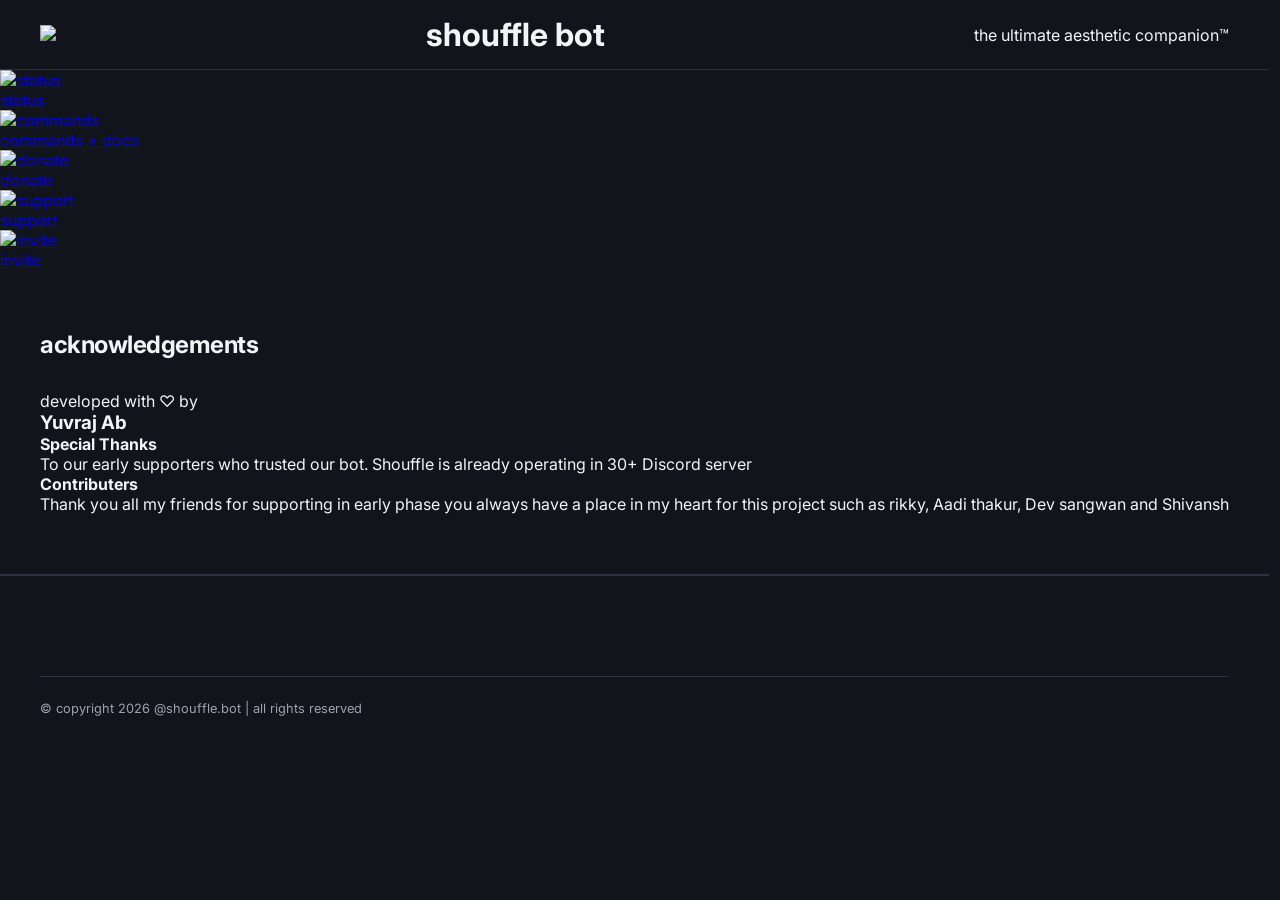
==== Website Code/index.html @ 0288d992 "Update index.html" ====
<!DOCTYPE html>
<html lang="en">
<head>
    <meta charset="UTF-8">
    <meta name="viewport" content="width=device-width, initial-scale=1.0">
    <title>Shouffle - Webpage</title>
    <link rel="stylesheet" href="style.css">
    <link rel="preconnect" href="https://fonts.googleapis.com">
    <link rel="preconnect" href="https://fonts.gstatic.com" crossorigin>
    <link href="https://fonts.googleapis.com/css2?family=Fredoka:wght@400;600&family=Quicksand:wght@500;700&display=swap" rel="stylesheet">
</head>
<body>

    <div class="main-container">
        
        <header class="hero-section">
            <div class="bot-mascot">
                <img src="https://i.ibb.co/TxY83FLZ/f78aa6c969dd76df0b0ad5c501059060.jpg alt="Shouffle Mascot">
            </div>
            <h1 class="bot-title">shouffle bot</h1>
            <p class="bot-subtitle">the ultimate aesthetic companion™</p>
        </header>

        <nav class="nav-links-container">
            <a href="https://discord.com/channels/1514530035112083597/1514547950527975515" class="nav-item">
                <div class="nav-icon green-bg"><img src="https://i.ibb.co/W43sXp0j/20260617-002445.png" alt="status"></div>
                <span>status</span>
            </a>
            
            <a href="https://shouffle.mintlify.app/" class="nav-item">
                <div class="nav-icon pink-bg"><img src="https://i.ibb.co/TqJqdrXs/20260617-001830.png" alt="commands"></div>
                <span>commands + docs</span>
            </a>
            
            <a href="https://discord.com/oauth2/authorize?client_id=1513458201130045510" class="nav-item">
                <div class="nav-icon yellow-bg"><img src="https://i.ibb.co/LdVLRkQG/20260617-002028.png" alt="donate"></div>
                <span>donate</span>
            </a>
            
            <a href="https://discord.gg/Gfm2RXKNew" class="nav-item">
                <div class="nav-icon peach-bg"><img src="https://i.ibb.co/TxPGcswZ/20260617-001614.png" alt="support"></div>
                <span>support</span>
            </a>
            
            <a href="https://discord.com/oauth2/authorize?client_id=1513458201130045510" class="nav-item full-width-item">
                <div class="nav-icon purple-bg"><img src="https://i.ibb.co/ks7Mtp15/20260617-002648.png" alt="invite"></div>
                <span>invite</span>
            </a>
            
        </nav>

        <section class="acknowledgements-card">
            <h2 class="section-title">acknowledgements</h2>
            
            <div class="developer-info">
                <p class="dev-meta">developed with ♡ by</p>
                <div class="dev-avatar">
                    <imx src="https://i.ibb.co/ks7Mtp15/20260617-002648.png" alt="Developer Avatar">
                </div>
                <h3 class="dev-name">Yuvraj Ab</h3>
            </div>

            <div class="credits-list">
                <div class="credit-group">
                    <h4>Special Thanks</h4>
                    <p>To our early supporters who trusted our bot. Shouffle is already operating in 30+ Discord server </p>
                </div>
                
                <div class="credit-group">
                    <h4>Contributers</h4>
                    <p>Thank you all my friends for supporting in early phase you always have a place in my heart for this project such as rikky, Aadi thakur, Dev sangwan and Shivansh </p>
                </div>
            </div>
        </section>

        <footer class="footer-text">
            <p>© copyright 2026 @shouffle.bot | all rights reserved</p>
        </footer>

    </div>

</body>
</html>
---- Website Code/style.css ----
@import url('https://fonts.googleapis.com/css2?family=Inter:wght@400;500;600;700&display=swap');

:root {
    --bg-main: #12141c;
    --bg-sidebar: #181a24;
    --bg-card: #1f222f;
    --border-color: #2d3142;
    --text-primary: #f3f4f6;
    --text-muted: #9ca3af;
    --accent: #5865f2;
    --accent-hover: #4752c4;
    --font-sans: 'Inter', sans-serif;
}

* {
    box-sizing: border-box;
    margin: 0;
    padding: 0;
}

body {
    background-color: var(--bg-main);
    color: var(--text-primary);
    font-family: var(--font-sans);
    display: flex;
    min-height: 100vh;
    overflow-x: hidden;
}

aside {
    width: 260px;
    background-color: var(--bg-sidebar);
    border-right: 1px solid var(--border-color);
    display: flex;
    flex-direction: column;
    justify-content: space-between;
    padding: 24px;
    position: fixed;
    height: 100vh;
    left: 0;
    top: 0;
    z-index: 100;
}

aside h2 {
    font-size: 1.25rem;
    font-weight: 700;
    letter-spacing: -0.02em;
    padding-left: 12px;
    color: var(--text-primary);
}

aside nav {
    margin-top: -120px;
}

aside ul {
    list-style: none;
}

aside li {
    margin-bottom: 8px;
}

aside a {
    display: block;
    color: var(--text-muted);
    text-decoration: none;
    padding: 10px 12px;
    border-radius: 6px;
    font-size: 0.9rem;
    font-weight: 500;
    transition: all 0.2s ease;
}

aside a:hover, aside li.active a {
    color: var(--text-primary);
    background-color: var(--bg-card);
}

aside div:last-child a {
    display: block;
    text-align: center;
    background-color: var(--accent);
    color: #ffffff;
    font-weight: 600;
    padding: 12px;
    border-radius: 6px;
    transition: background 0.2s ease;
}

aside div:last-child a:hover {
    background-color: var(--accent-hover);
}

main {
    margin-left: 260px;
    flex-grow: 1;
    min-width: 0;
}

header {
    height: 70px;
    border-bottom: 1px solid var(--border-color);
    text-align: center;
    display: flex;
    align-items: center;
    justify-content: space-between;
    padding: 0 40px;
    background-color: var(--bg-main);
    position: sticky;
    top: 0;
    z-index: 90;
}

header h3 {
    font-size: 1rem;
    text-align: center;
    font-weight: 600;
    color: var(--text-muted);
}

header a {
    color: var(--text-primary);
    text-decoration: none;
    font-size: 0.9rem;
    font-weight: 500;
    border: 1px solid var(--border-color);
    padding: 8px 16px;
    border-radius: 6px;
    transition: background 0.2s ease;
}

header a:hover {
    background-color: var(--bg-card);
}

section {
    padding: 60px 40px;
    border-bottom: 1px solid var(--border-color);
    scroll-margin-top: 70px;
}

#home {
    padding: 80px 40px;
}

#home span {
    font-size: 0.85rem;
    text-transform: uppercase;
    letter-spacing: 0.05em;
    font-weight: 600;
    color: var(--accent);
    display: inline-block;
    margin-bottom: 12px;
}

#home h1 {
    font-size: 2.5rem;
    font-weight: 700;
    letter-spacing: -0.03em;
    line-height: 1.2;
    max-width: 600px;
    margin-bottom: 16px;
}

#home p {
    color: var(--text-muted);
    font-size: 1.05rem;
    line-height: 1.6;
    max-width: 550px;
    margin-bottom: 32px;
}

#home div {
    display: flex;
    gap: 12px;
}

#home a, #docs a, #support a {
    text-decoration: none;
    font-size: 0.9rem;
    font-weight: 600;
    padding: 12px 24px;
    border-radius: 6px;
    transition: all 0.2s ease;
}

#home a:nth-child(1) {
    background-color: var(--accent);
    color: #ffffff;
}

#home a:nth-child(1):hover {
    background-color: var(--accent-hover);
}

#home a:nth-child(2), #home a:nth-child(3), #docs a {
    background-color: var(--bg-card);
    color: var(--text-primary);
    border: 1px solid var(--border-color);
}

#home a:nth-child(2):hover, #home a:nth-child(3):hover, #docs a:hover {
    background-color: var(--border-color);
}

#stats {
    display: grid;
    grid-template-columns: repeat(4, 1fr);
    gap: 24px;
    background-color: var(--bg-sidebar);
}

#stats div {
    border: 1px solid var(--border-color);
    background-color: var(--bg-main);
    padding: 24px;
    border-radius: 8px;
    text-align: center;
}

#stats h2 {
    font-size: 1.75rem;
    font-weight: 700;
    letter-spacing: -0.02em;
    margin-bottom: 4px;
}

#stats p {
    font-size: 0.85rem;
    color: var(--text-muted);
    text-transform: uppercase;
    letter-spacing: 0.05em;
    font-weight: 500;
}

section h2 {
    font-size: 1.5rem;
    font-weight: 700;
    letter-spacing: -0.02em;
    margin-bottom: 32px;
}

#features div {
    display: grid;
    grid-template-columns: repeat(3, 1fr);
    gap: 24px;
}

#features article {
    background-color: var(--bg-card);
    border: 1px solid var(--border-color);
    padding: 24px;
    border-radius: 8px;
}

#features h3 {
    font-size: 1.1rem;
    font-weight: 600;
    margin-bottom: 8px;
}

#features p {
    font-size: 0.9rem;
    color: var(--text-muted);
    line-height: 1.5;
}

#commands div:nth-child(2) {
    display: grid;
    grid-template-columns: repeat(2, 1fr);
    gap: 16px;
}

#commands div div {
    background-color: var(--bg-sidebar);
    border: 1px solid var(--border-color);
    padding: 16px 20px;
    border-radius: 6px;
    display: flex;
    align-items: center;
    justify-content: space-between;
}

#commands h4 {
    font-family: monospace;
    font-size: 0.95rem;
    color: var(--accent);
    background-color: rgba(88, 101, 242, 0.1);
    padding: 4px 8px;
    border-radius: 4px;
}

#commands p {
    font-size: 0.9rem;
    color: var(--text-muted);
}

#docs p {
    color: var(--text-muted);
    line-height: 1.6;
    margin-bottom: 24px;
    max-width: 500px;
}

#docs a {
    display: inline-block;
}

#support {
    background-color: var(--bg-sidebar);
    text-align: center;
    padding: 80px 40px;
}

#support h2 {
    margin-bottom: 12px;
}

#support p {
    color: var(--text-muted);
    margin-bottom: 32px;
}

#support a {
    background-color: var(--accent);
    color: #ffffff;
    display: inline-block;
}

#support a:hover {
    background-color: var(--accent-hover);
}

footer {
    padding: 60px 40px;
    display: flex;
    flex-wrap: wrap;
    align-items: center;
    justify-content: space-between;
    border-top: 1px solid var(--border-color);
}

footer div:nth-child(1) h3 {
    font-size: 1.1rem;
    font-weight: 700;
    margin-bottom: 4px;
}

footer div:nth-child(1) p {
    font-size: 0.85rem;
    color: var(--text-muted);
}

footer div:nth-child(2) {
    display: flex;
    gap: 24px;
}

footer div:nth-child(2) a {
    color: var(--text-muted);
    text-decoration: none;
    font-size: 0.9rem;
    transition: color 0.2s ease;
}

footer div:nth-child(2) a:hover {
    color: var(--text-primary);
}

footer > p {
    width: 100%;
    margin-top: 40px;
    font-size: 0.8rem;
    color: var(--text-muted);
    border-top: 1px solid var(--border-color);
    padding-top: 24px;
}

@media (max-width: 1024px) {
    #features div {
        grid-template-columns: repeat(2, 1fr);
    }
}

@media (max-width: 768px) {
    aside {
        display: none;
    }
    main {
        margin-left: 0;
    }
    header {
        padding: 0 20px;
    }
    section {
        padding: 40px 20px;
    }
    #home {
        padding: 60px 20px;
    }
    #home h1 {
        font-size: 2rem;
    }
    #stats {
        grid-template-columns: repeat(2, 1fr);
    }
    #features div, #commands div:nth-child(2) {
        grid-template-columns: 1fr;
    }
    #commands div div {
        flex-direction: column;
        align-items: flex-start;
        gap: 8px;
    }
    footer {
        flex-direction: column;
        align-items: flex-start;
        gap: 24px;
    }
}
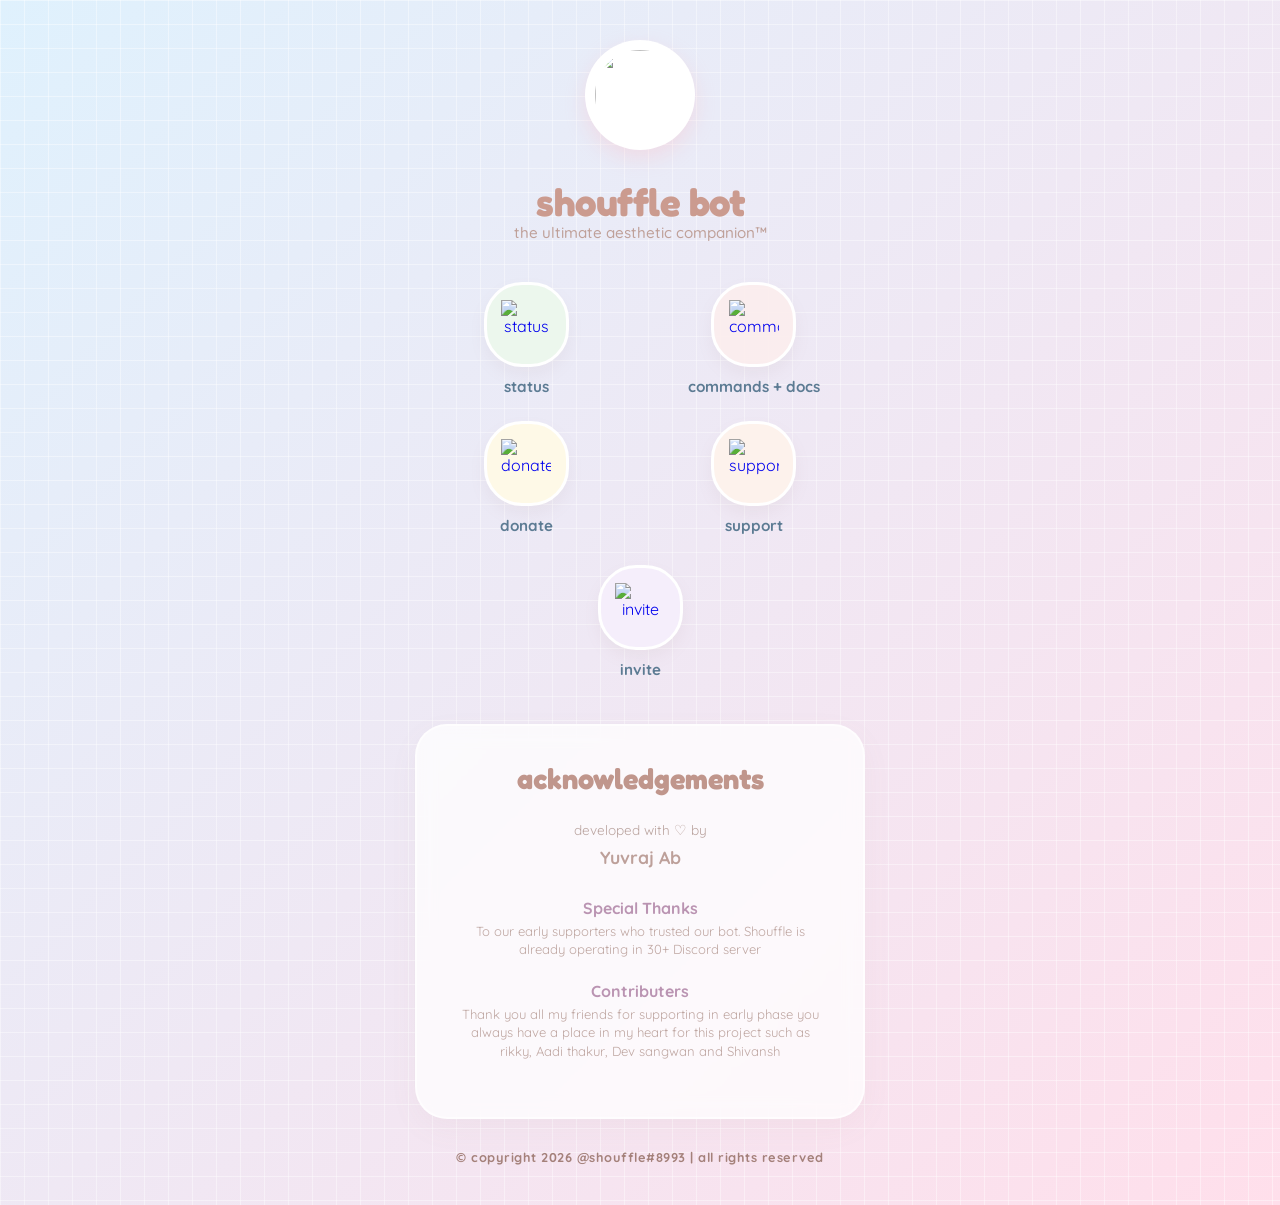
==== commit 06ac2735: "Update index.html" ====
--- a/Website Code/index.html
+++ b/Website Code/index.html
@@ -74,7 +74,7 @@
         </section>
 
         <footer class="footer-text">
-            <p>© copyright 2026 @shouffle.bot | all rights reserved</p>
+            <p>© copyright 2026 @shouffle#8993 | all rights reserved</p>
         </footer>
 
     </div>
--- a/Website Code/style.css
+++ b/Website Code/style.css
@@ -1,422 +1,190 @@
-@import url('https://fonts.googleapis.com/css2?family=Inter:wght@400;500;600;700&display=swap');
-
-:root {
-    --bg-main: #12141c;
-    --bg-sidebar: #181a24;
-    --bg-card: #1f222f;
-    --border-color: #2d3142;
-    --text-primary: #f3f4f6;
-    --text-muted: #9ca3af;
-    --accent: #5865f2;
-    --accent-hover: #4752c4;
-    --font-sans: 'Inter', sans-serif;
-}
-
 * {
-    box-sizing: border-box;
     margin: 0;
     padding: 0;
+    box-sizing: border-box;
 }
 
 body {
-    background-color: var(--bg-main);
-    color: var(--text-primary);
-    font-family: var(--font-sans);
+    font-family: 'Quicksand', sans-serif;
+    /* Soft Pastel Diagonal Gradient with Subtle Grid Overlay */
+    background: linear-gradient(135deg, #dff1fd 0%, #ffdfeb 100%);
+    background-image: 
+        linear-gradient(rgba(255, 255, 255, 0.4) 1px, transparent 1px),
+        linear-gradient(90deg, rgba(255, 255, 255, 0.4) 1px, transparent 1px),
+        linear-gradient(135deg, #dff1fd 0%, #ffdfeb 100%);
+    background-size: 24px 24px, 24px 24px, 100% 100%;
+    color: #a4817a;
     display: flex;
+    justify-content: center;
+    align-items: center;
     min-height: 100vh;
-    overflow-x: hidden;
+    padding: 40px 20px;
 }
 
-aside {
-    width: 260px;
-    background-color: var(--bg-sidebar);
-    border-right: 1px solid var(--border-color);
+/* --- Main Layout Container --- */
+.main-container {
+    width: 100%;
+    max-width: 450px;
     display: flex;
     flex-direction: column;
-    justify-content: space-between;
-    padding: 24px;
-    position: fixed;
-    height: 100vh;
-    left: 0;
-    top: 0;
-    z-index: 100;
+    align-items: center;
+    text-align: center;
 }
 
-aside h2 {
-    font-size: 1.25rem;
-    font-weight: 700;
-    letter-spacing: -0.02em;
-    padding-left: 12px;
-    color: var(--text-primary);
+/* --- Hero Header --- */
+.hero-section {
+    margin-bottom: 40px;
 }
 
-aside nav {
-    margin-top: -120px;
+.bot-mascot img {
+    width: 110px;
+    height: 110px;
+    border-radius: 50%;
+    background-color: #fff;
+    padding: 10px;
+    box-shadow: 0 8px 20px rgba(255, 182, 193, 0.3);
 }
 
-aside ul {
-    list-style: none;
+.bot-title {
+    font-family: 'Fredoka', sans-serif;
+    font-size: 2.4rem;
+    color: #cb9b8f;
+    margin-top: 15px;
+    letter-spacing: -0.5px;
 }
 
-aside li {
+.bot-subtitle {
+    font-size: 0.95rem;
+    color: #bfa099;
+    margin-top: -2px;
+    font-weight: 500;
+}
+
+/* --- Fluid Navigation Links --- */
+.nav-links-container {
+    display: flex;
+    flex-wrap: wrap;
+    justify-content: space-between;
+    width: 100%;
+    gap: 25px 15px;
+    margin-bottom: 45px;
+    padding: 0 10px;
+}
+
+.nav-item {
+    display: flex;
+    flex-direction: column;
+    align-items: center;
+    text-decoration: none;
+    width: 47%; /* Soft balancing without block borders */
+    transition: transform 0.2s ease;
+}
+
+.nav-item:hover {
+    transform: translateY(-4px);
+}
+
+.full-width-item {
+    width: 100%;
+    margin-top: 5px;
+}
+
+/* Rounded Soft Icons */
+.nav-icon {
+    width: 85px;
+    height: 85px;
+    border-radius: 38px; /* High aesthetic squircle/round vibe */
+    display: flex;
+    justify-content: center;
+    align-items: center;
+    box-shadow: 0 8px 16px rgba(164, 129, 122, 0.08);
+    background-color: #ffffff;
+    border: 3px solid #ffffff;
+}
+
+.nav-icon img {
+    width: 50px;
+    height: 50px;
+    object-fit: contain;
+}
+
+/* Custom Soft Pastel Palettes for Icons */
+.green-bg { background-color: #ecf7ed; }
+.pink-bg { background-color: #fbeeeef8; }
+.yellow-bg { background-color: #fef9e7; }
+.peach-bg { background-color: #fdf2ec; }
+.purple-bg { background-color: #f5eefb; }
+
+.nav-item span {
+    margin-top: 10px;
+    font-size: 0.95rem;
+    font-weight: 700;
+    color: #5c7b93; /* Clean soft blue text color from reference */
+}
+
+/* --- Acknowledgements Section --- */
+.acknowledgements-card {
+    background-color: rgba(255, 255, 255, 0.75);
+    border-radius: 32px;
+    padding: 35px 25px;
+    width: 100%;
+    box-shadow: 0 10px 30px rgba(164, 129, 122, 0.05);
+    backdrop-filter: blur(10px);
+    border: 2px solid rgba(255, 255, 255, 0.6);
+}
+
+.section-title {
+    font-family: 'Fredoka', sans-serif;
+    font-size: 1.8rem;
+    color: #c0968c;
+    margin-bottom: 25px;
+}
+
+.dev-meta {
+    font-size: 0.85rem;
+    color: #baa49f;
     margin-bottom: 8px;
 }
 
-aside a {
-    display: block;
-    color: var(--text-muted);
-    text-decoration: none;
-    padding: 10px 12px;
-    border-radius: 6px;
-    font-size: 0.9rem;
-    font-weight: 500;
-    transition: all 0.2s ease;
-}
-
-aside a:hover, aside li.active a {
-    color: var(--text-primary);
-    background-color: var(--bg-card);
-}
-
-aside div:last-child a {
-    display: block;
-    text-align: center;
-    background-color: var(--accent);
-    color: #ffffff;
-    font-weight: 600;
-    padding: 12px;
-    border-radius: 6px;
-    transition: background 0.2s ease;
-}
-
-aside div:last-child a:hover {
-    background-color: var(--accent-hover);
-}
-
-main {
-    margin-left: 260px;
-    flex-grow: 1;
-    min-width: 0;
-}
-
-header {
-    height: 70px;
-    border-bottom: 1px solid var(--border-color);
-    text-align: center;
-    display: flex;
-    align-items: center;
-    justify-content: space-between;
-    padding: 0 40px;
-    background-color: var(--bg-main);
-    position: sticky;
-    top: 0;
-    z-index: 90;
-}
-
-header h3 {
-    font-size: 1rem;
-    text-align: center;
-    font-weight: 600;
-    color: var(--text-muted);
-}
-
-header a {
-    color: var(--text-primary);
-    text-decoration: none;
-    font-size: 0.9rem;
-    font-weight: 500;
-    border: 1px solid var(--border-color);
-    padding: 8px 16px;
-    border-radius: 6px;
-    transition: background 0.2s ease;
-}
-
-header a:hover {
-    background-color: var(--bg-card);
-}
-
-section {
-    padding: 60px 40px;
-    border-bottom: 1px solid var(--border-color);
-    scroll-margin-top: 70px;
-}
-
-#home {
-    padding: 80px 40px;
-}
-
-#home span {
-    font-size: 0.85rem;
-    text-transform: uppercase;
-    letter-spacing: 0.05em;
-    font-weight: 600;
-    color: var(--accent);
-    display: inline-block;
-    margin-bottom: 12px;
-}
-
-#home h1 {
-    font-size: 2.5rem;
-    font-weight: 700;
-    letter-spacing: -0.03em;
-    line-height: 1.2;
-    max-width: 600px;
-    margin-bottom: 16px;
-}
-
-#home p {
-    color: var(--text-muted);
-    font-size: 1.05rem;
-    line-height: 1.6;
-    max-width: 550px;
-    margin-bottom: 32px;
-}
-
-#home div {
-    display: flex;
-    gap: 12px;
-}
-
-#home a, #docs a, #support a {
-    text-decoration: none;
-    font-size: 0.9rem;
-    font-weight: 600;
-    padding: 12px 24px;
-    border-radius: 6px;
-    transition: all 0.2s ease;
-}
-
-#home a:nth-child(1) {
-    background-color: var(--accent);
-    color: #ffffff;
-}
-
-#home a:nth-child(1):hover {
-    background-color: var(--accent-hover);
-}
-
-#home a:nth-child(2), #home a:nth-child(3), #docs a {
-    background-color: var(--bg-card);
-    color: var(--text-primary);
-    border: 1px solid var(--border-color);
-}
-
-#home a:nth-child(2):hover, #home a:nth-child(3):hover, #docs a:hover {
-    background-color: var(--border-color);
-}
-
-#stats {
-    display: grid;
-    grid-template-columns: repeat(4, 1fr);
-    gap: 24px;
-    background-color: var(--bg-sidebar);
-}
-
-#stats div {
-    border: 1px solid var(--border-color);
-    background-color: var(--bg-main);
-    padding: 24px;
-    border-radius: 8px;
-    text-align: center;
-}
-
-#stats h2 {
-    font-size: 1.75rem;
-    font-weight: 700;
-    letter-spacing: -0.02em;
-    margin-bottom: 4px;
-}
-
-#stats p {
-    font-size: 0.85rem;
-    color: var(--text-muted);
-    text-transform: uppercase;
-    letter-spacing: 0.05em;
-    font-weight: 500;
-}
-
-section h2 {
-    font-size: 1.5rem;
-    font-weight: 700;
-    letter-spacing: -0.02em;
-    margin-bottom: 32px;
-}
-
-#features div {
-    display: grid;
-    grid-template-columns: repeat(3, 1fr);
-    gap: 24px;
-}
-
-#features article {
-    background-color: var(--bg-card);
-    border: 1px solid var(--border-color);
-    padding: 24px;
-    border-radius: 8px;
-}
-
-#features h3 {
-    font-size: 1.1rem;
-    font-weight: 600;
+.dev-avatar img {
+    width: 75px;
+    height: 75px;
+    border-radius: 50%;
+    border: 3px solid #ffffff;
+    box-shadow: 0 4px 12px rgba(0,0,0,0.05);
     margin-bottom: 8px;
 }
 
-#features p {
-    font-size: 0.9rem;
-    color: var(--text-muted);
-    line-height: 1.5;
+.dev-name {
+    font-size: 1.1rem;
+    color: #bda09a;
+    font-weight: 700;
+    margin-bottom: 30px;
 }
 
-#commands div:nth-child(2) {
-    display: grid;
-    grid-template-columns: repeat(2, 1fr);
-    gap: 16px;
+/* Credits Typography */
+.credit-group {
+    margin-bottom: 22px;
 }
 
-#commands div div {
-    background-color: var(--bg-sidebar);
-    border: 1px solid var(--border-color);
-    padding: 16px 20px;
-    border-radius: 6px;
-    display: flex;
-    align-items: center;
-    justify-content: space-between;
+.credit-group h4 {
+    font-size: 1rem;
+    color: #ba94b2; /* Subtle purple-pink touch */
+    margin-bottom: 4px;
+    font-weight: 700;
 }
 
-#commands h4 {
-    font-family: monospace;
-    font-size: 0.95rem;
-    color: var(--accent);
-    background-color: rgba(88, 101, 242, 0.1);
-    padding: 4px 8px;
-    border-radius: 4px;
+.credit-group p {
+    font-size: 0.82rem;
+    line-height: 1.4;
+    color: #bfa7a2;
+    padding: 0 15px;
 }
 
-#commands p {
-    font-size: 0.9rem;
-    color: var(--text-muted);
+.footer-text {
+    margin-top: 30px;
+    font-size: 0.8rem;
+    font-weight: 700;
+    color: #a4817a;
+    letter-spacing: 0.5px;
 }
-
-#docs p {
-    color: var(--text-muted);
-    line-height: 1.6;
-    margin-bottom: 24px;
-    max-width: 500px;
-}
-
-#docs a {
-    display: inline-block;
-}
-
-#support {
-    background-color: var(--bg-sidebar);
-    text-align: center;
-    padding: 80px 40px;
-}
-
-#support h2 {
-    margin-bottom: 12px;
-}
-
-#support p {
-    color: var(--text-muted);
-    margin-bottom: 32px;
-}
-
-#support a {
-    background-color: var(--accent);
-    color: #ffffff;
-    display: inline-block;
-}
-
-#support a:hover {
-    background-color: var(--accent-hover);
-}
-
-footer {
-    padding: 60px 40px;
-    display: flex;
-    flex-wrap: wrap;
-    align-items: center;
-    justify-content: space-between;
-    border-top: 1px solid var(--border-color);
-}
-
-footer div:nth-child(1) h3 {
-    font-size: 1.1rem;
-    font-weight: 700;
-    margin-bottom: 4px;
-}
-
-footer div:nth-child(1) p {
-    font-size: 0.85rem;
-    color: var(--text-muted);
-}
-
-footer div:nth-child(2) {
-    display: flex;
-    gap: 24px;
-}
-
-footer div:nth-child(2) a {
-    color: var(--text-muted);
-    text-decoration: none;
-    font-size: 0.9rem;
-    transition: color 0.2s ease;
-}
-
-footer div:nth-child(2) a:hover {
-    color: var(--text-primary);
-}
-
-footer > p {
-    width: 100%;
-    margin-top: 40px;
-    font-size: 0.8rem;
-    color: var(--text-muted);
-    border-top: 1px solid var(--border-color);
-    padding-top: 24px;
-}
-
-@media (max-width: 1024px) {
-    #features div {
-        grid-template-columns: repeat(2, 1fr);
-    }
-}
-
-@media (max-width: 768px) {
-    aside {
-        display: none;
-    }
-    main {
-        margin-left: 0;
-    }
-    header {
-        padding: 0 20px;
-    }
-    section {
-        padding: 40px 20px;
-    }
-    #home {
-        padding: 60px 20px;
-    }
-    #home h1 {
-        font-size: 2rem;
-    }
-    #stats {
-        grid-template-columns: repeat(2, 1fr);
-    }
-    #features div, #commands div:nth-child(2) {
-        grid-template-columns: 1fr;
-    }
-    #commands div div {
-        flex-direction: column;
-        align-items: flex-start;
-        gap: 8px;
-    }
-    footer {
-        flex-direction: column;
-        align-items: flex-start;
-        gap: 24px;
-    }
-}
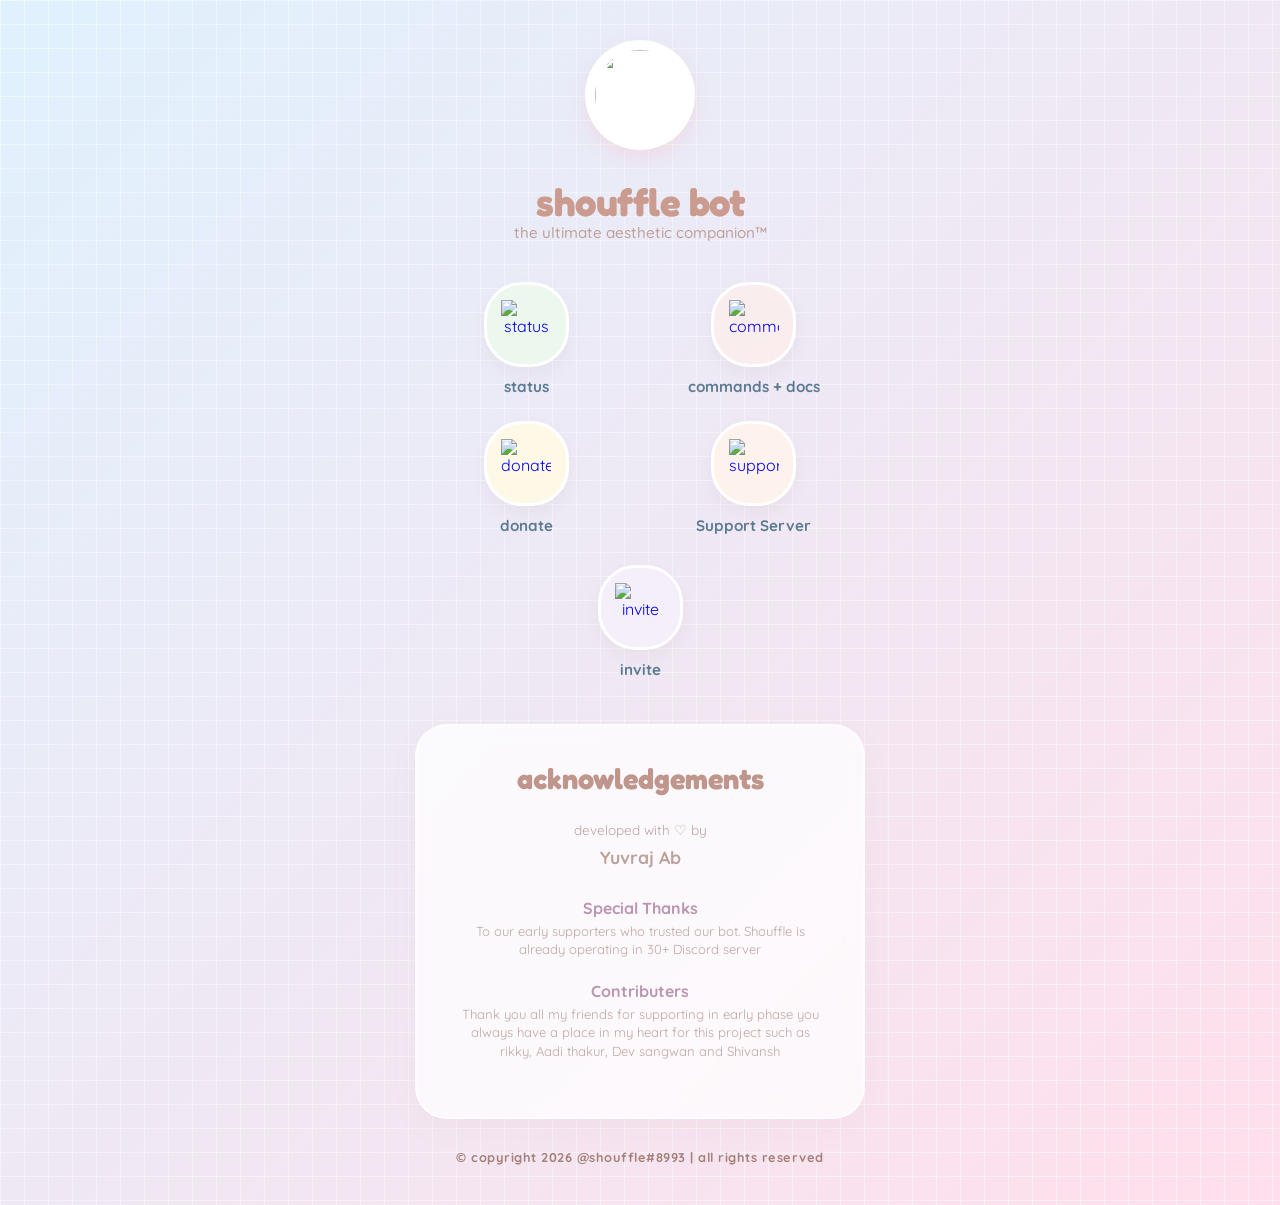
==== commit 530bb1b8: "Update index.html" ====
--- a/Website Code/index.html
+++ b/Website Code/index.html
@@ -39,7 +39,7 @@
             
             <a href="https://discord.gg/Gfm2RXKNew" class="nav-item">
                 <div class="nav-icon peach-bg"><img src="https://i.ibb.co/TxPGcswZ/20260617-001614.png" alt="support"></div>
-                <span>support</span>
+                <span>Support Server</span>
             </a>
             
             <a href="https://discord.com/oauth2/authorize?client_id=1513458201130045510" class="nav-item full-width-item">
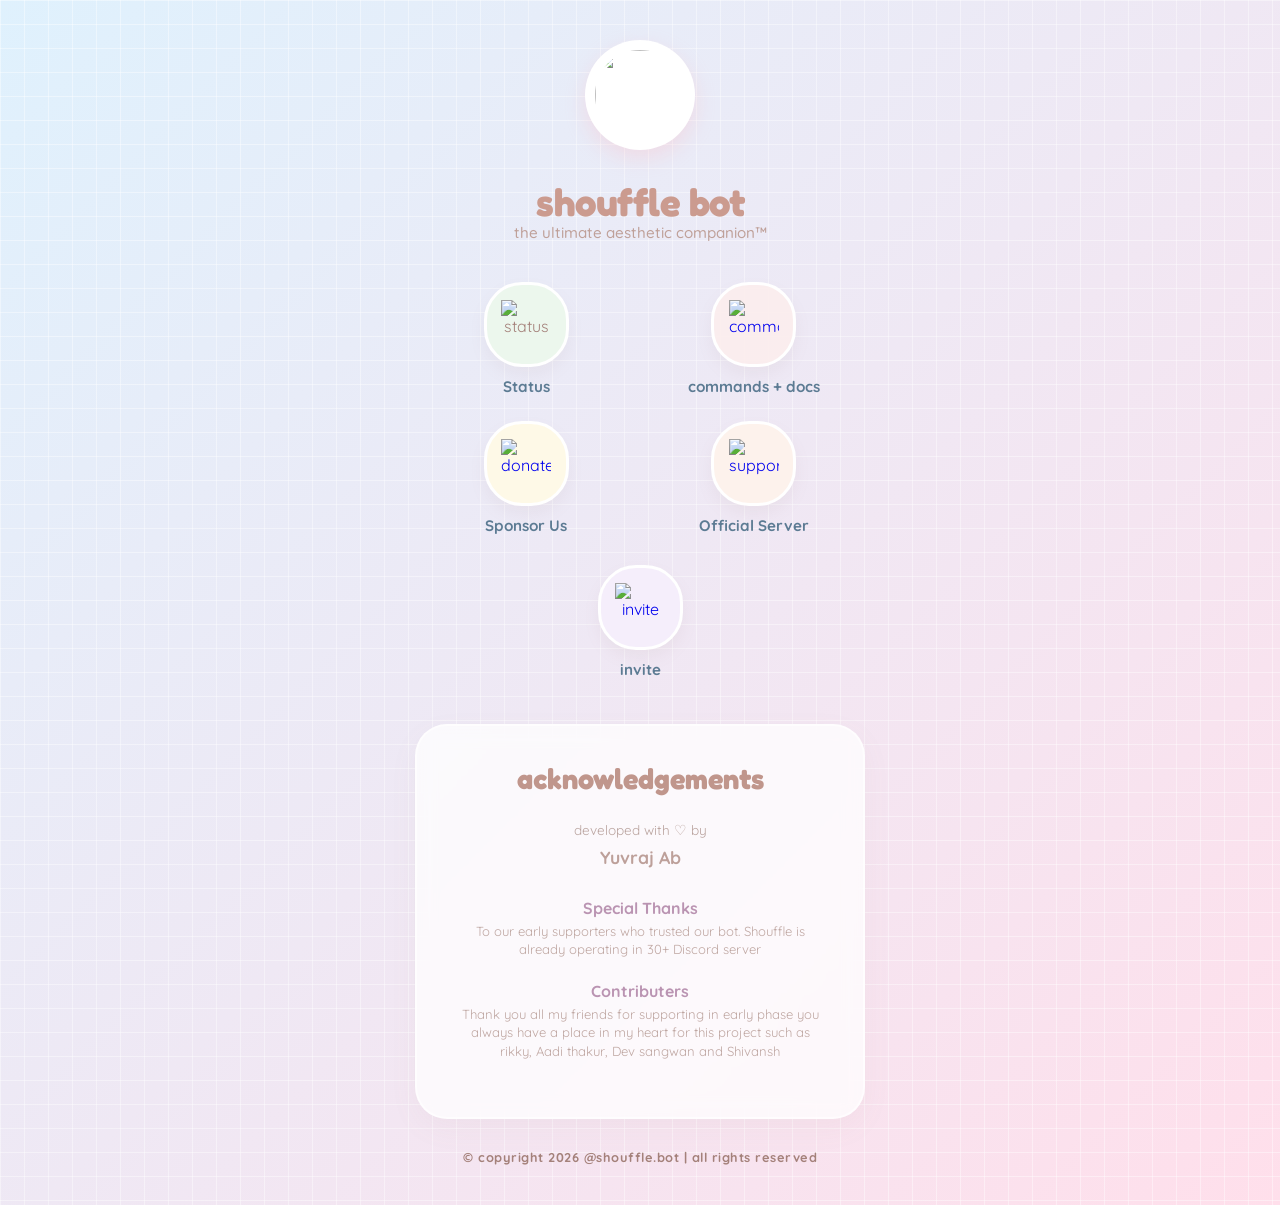
==== commit 59e785b1: "Add files via upload" ====
--- a/Website Code/index.html
+++ b/Website Code/index.html
@@ -22,24 +22,79 @@
         </header>
 
         <nav class="nav-links-container">
-            <a href="https://discord.com/channels/1514530035112083597/1514547950527975515" class="nav-item">
-                <div class="nav-icon green-bg"><img src="https://i.ibb.co/W43sXp0j/20260617-002445.png" alt="status"></div>
-                <span>status</span>
-            </a>
+<!-- Status Button -->
+<div class="nav-item" onclick="showStatus()">
+
+    <div class="nav-icon green-bg">
+        <img src="https://i.ibb.co/W43sXp0j/20260617-002445.png" alt="status">
+    </div>
+    <span>Status</span>
+</div>
+
+
+<!-- Status Popup -->
+<div id="statusModal" class="status-modal">
+    <div class="status-box">
+
+        <!-- Loading State -->
+        <div id="loadingSection">
+            <div class="loader"></div>
+
+            <h3 class="status-title">
+                Synchronizing Status
+            </h3>
+
+            <p class="status-subtitle">
+                Checking Shouffle's heartbeat...
+            </p>
+        </div>
+
+        <!-- Success State -->
+        <div id="statusResult" style="display:none;">
+
+            <div class="online-indicator"></div>
+
+            <h2 class="bot-name">
+                Shouffle#8993
+            </h2>
+
+            <p class="status-text">
+                is actively working ✦
+            </p>
+
+            <div class="status-badge">
+                Online
+            </div>
+
+            <small class="status-time">
+                Last heartbeat received • just now
+            </small>
+
+        </div>
+
+        <button class="status-close" onclick="closeStatus()">
+            ✕
+        </button>
+
+    </div>
+</div>
+
+
+
             
-            <a href="https://shouffle.mintlify.app/" class="nav-item">
+            <a href="docs.html" class="nav-item">
                 <div class="nav-icon pink-bg"><img src="https://i.ibb.co/TqJqdrXs/20260617-001830.png" alt="commands"></div>
                 <span>commands + docs</span>
             </a>
             
-            <a href="https://discord.com/oauth2/authorize?client_id=1513458201130045510" class="nav-item">
-                <div class="nav-icon yellow-bg"><img src="https://i.ibb.co/LdVLRkQG/20260617-002028.png" alt="donate"></div>
-                <span>donate</span>
+            <a href="sponsor.html" class="nav-item">
+                <div class="nav-icon yellow-bg"><img src="https://i.ibb.co/7JqD4ryg/20260617-181502.png" alt="donate"></div>
+                <span>Sponsor Us</span>
             </a>
             
             <a href="https://discord.gg/Gfm2RXKNew" class="nav-item">
-                <div class="nav-icon peach-bg"><img src="https://i.ibb.co/TxPGcswZ/20260617-001614.png" alt="support"></div>
-                <span>Support Server</span>
+                <div class="nav-icon peach-bg"><img src="https://i.ibb.co/dsqcGVfX/83665057f4536a3c0cd9516dea8d0070.jpg" alt="support"></div>
+                <span>Official Server</span>
             </a>
             
             <a href="https://discord.com/oauth2/authorize?client_id=1513458201130045510" class="nav-item full-width-item">
@@ -74,10 +129,39 @@
         </section>
 
         <footer class="footer-text">
-            <p>© copyright 2026 @shouffle#8993 | all rights reserved</p>
+            <p>© copyright 2026 @shouffle.bot | all rights reserved</p>
         </footer>
 
     </div>
 
+<script>
+function showStatus() {
+    const modal = document.getElementById("statusModal");
+    const loading = document.getElementById("loadingSection");
+    const result = document.getElementById("statusResult");
+
+    modal.classList.add("show");
+
+    loading.style.display = "block";
+    result.style.display = "none";
+
+    setTimeout(() => {
+        loading.style.display = "none";
+        result.style.display = "block";
+    }, 1800);
+}
+
+function closeStatus() {
+    document.getElementById("statusModal").classList.remove("show");
+}
+
+/* Close when clicking outside popup */
+document.getElementById("statusModal").addEventListener("click", function(e){
+    if(e.target === this){
+        closeStatus();
+    }
+});
+</script>
+
 </body>
 </html>
--- a/Website Code/style.css
+++ b/Website Code/style.css
@@ -1,3 +1,4 @@
+/* --- Reset & Core Styling --- */
 * {
     margin: 0;
     padding: 0;
@@ -181,6 +182,7 @@
     padding: 0 15px;
 }
 
+/* --- Footer --- */
 .footer-text {
     margin-top: 30px;
     font-size: 0.8rem;
@@ -188,3 +190,154 @@
     color: #a4817a;
     letter-spacing: 0.5px;
 }
+
+
+/* Modal Background */
+.status-modal{
+    position:fixed;
+    inset:0;
+    display:flex;
+    justify-content:center;
+    align-items:center;
+    background:rgba(0,0,0,.45);
+    backdrop-filter:blur(12px);
+    opacity:0;
+    visibility:hidden;
+    transition:.3s ease;
+    z-index:9999;
+}
+
+.status-modal.show{
+    opacity:1;
+    visibility:visible;
+}
+
+/* Popup Box */
+.status-box{
+    position:relative;
+    width:340px;
+    padding:28px;
+    text-align:center;
+    border-radius:24px;
+    background:rgba(255,255,255,.08);
+    backdrop-filter:blur(20px);
+    border:1px solid rgba(255,255,255,.12);
+    box-shadow:0 0 40px rgba(255,182,217,.15);
+    animation:popup .3s ease;
+}
+
+@keyframes popup{
+    from{
+        opacity:0;
+        transform:translateY(15px) scale(.95);
+    }
+    to{
+        opacity:1;
+        transform:translateY(0) scale(1);
+    }
+}
+
+/* Loader */
+.loader{
+    width:42px;
+    height:42px;
+    margin:auto;
+    border-radius:50%;
+    border:3px solid rgba(255,255,255,.15);
+    border-top:3px solid #ffb6d9;
+    animation:spin 1s linear infinite;
+}
+
+@keyframes spin{
+    to{
+        transform:rotate(360deg);
+    }
+}
+
+/* Loading Text */
+.status-title{
+    margin-top:18px;
+    font-size:18px;
+    font-weight:700;
+    background:linear-gradient(90deg,#fff,#ffb6d9);
+    -webkit-background-clip:text;
+    -webkit-text-fill-color:transparent;
+}
+
+.status-subtitle{
+    color:rgba(255,255,255,.6);
+    font-size:13px;
+}
+
+/* Result */
+.online-indicator{
+    width:16px;
+    height:16px;
+    border-radius:50%;
+    background:#ff9ccf;
+    margin:0 auto 10px;
+    box-shadow:0 0 15px #ff9ccf;
+    animation:pulse 2s infinite;
+}
+
+@keyframes pulse{
+    0%{
+        box-shadow:0 0 0 0 rgba(255,156,207,.6);
+    }
+    70%{
+        box-shadow:0 0 0 14px rgba(255,156,207,0);
+    }
+    100%{
+        box-shadow:0 0 0 0 rgba(255,156,207,0);
+    }
+}
+
+.bot-name{
+    font-size:24px;
+    margin:10px 0;
+    font-weight:800;
+    background:linear-gradient(90deg,#fff,#ffb6d9);
+    -webkit-background-clip:text;
+    -webkit-text-fill-color:transparent;
+}
+
+.status-text{
+    color:#ffd6e8;
+    margin-bottom:15px;
+}
+
+.status-badge{
+    display:inline-block;
+    padding:8px 18px;
+    border-radius:999px;
+    background:rgba(255,182,217,.12);
+    border:1px solid rgba(255,182,217,.25);
+    color:#ffd6e8;
+    font-size:13px;
+}
+
+.status-time{
+    display:block;
+    margin-top:12px;
+    color:rgba(255,255,255,.45);
+}
+
+/* Close Button */
+.status-close{
+    position:absolute;
+    top:12px;
+    right:12px;
+    width:34px;
+    height:34px;
+    border:none;
+    border-radius:50%;
+    background:rgba(255,255,255,.08);
+    color:#fff;
+    cursor:pointer;
+    transition:.3s;
+}
+
+.status-close:hover{
+    background:rgba(255,182,217,.18);
+    transform:rotate(90deg);
+}
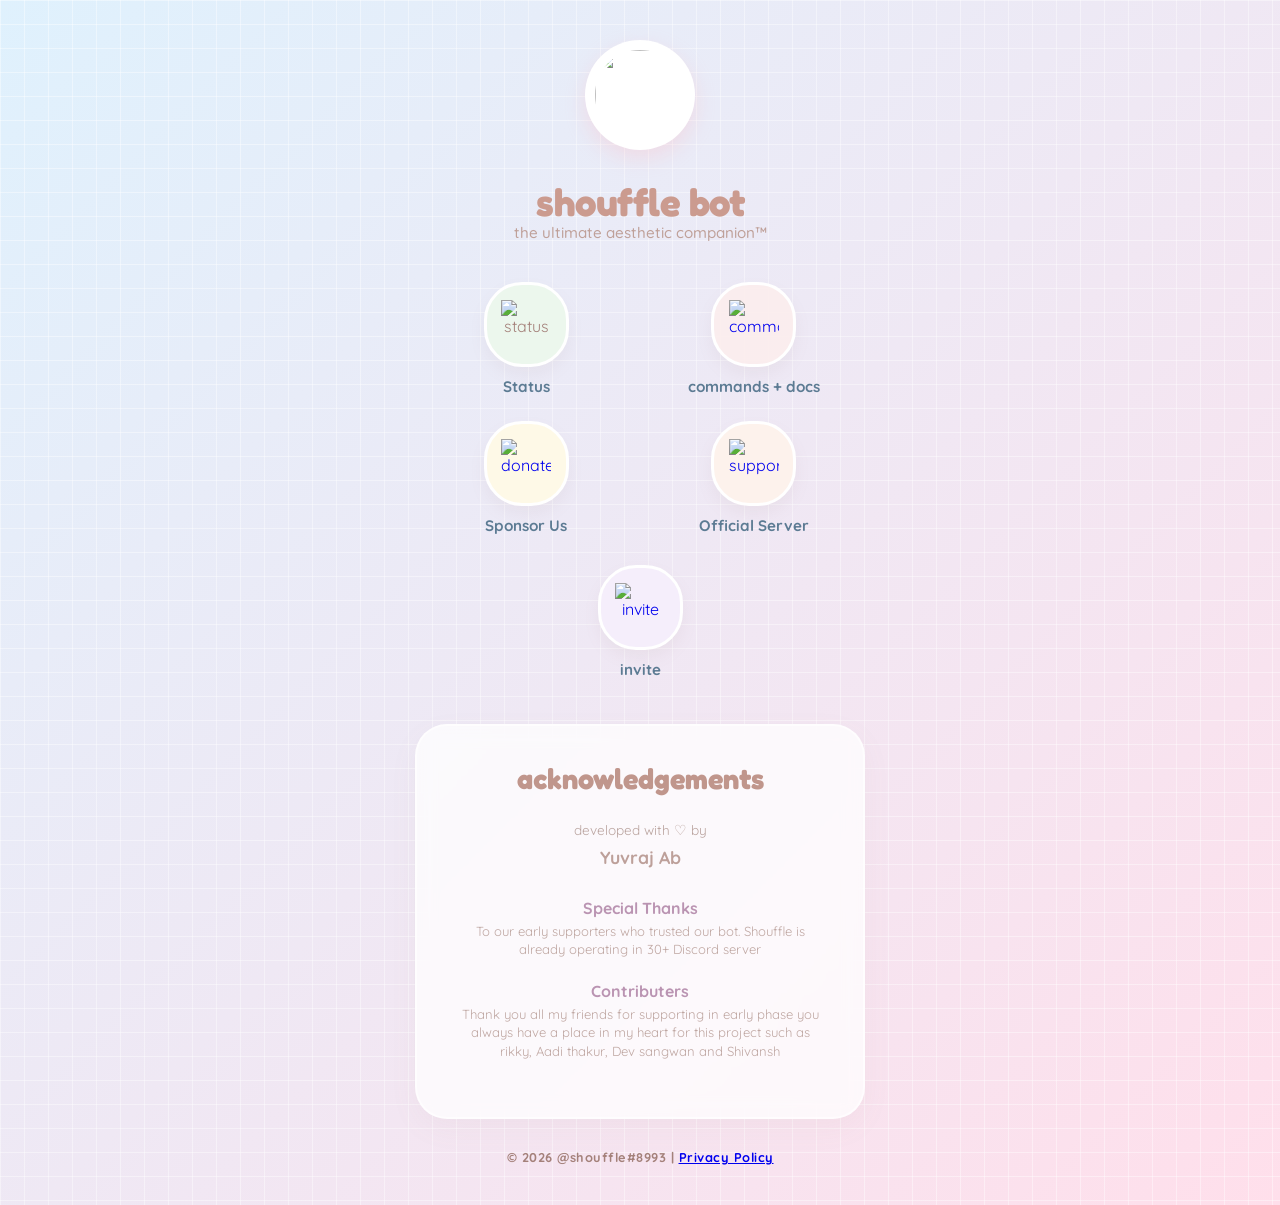
==== commit 2a2a9172: "Update index.html" ====
--- a/Website Code/index.html
+++ b/Website Code/index.html
@@ -93,7 +93,7 @@
             </a>
             
             <a href="https://discord.gg/Gfm2RXKNew" class="nav-item">
-                <div class="nav-icon peach-bg"><img src="https://i.ibb.co/dsqcGVfX/83665057f4536a3c0cd9516dea8d0070.jpg" alt="support"></div>
+                <div class="nav-icon peach-bg"><img src="https://i.ibb.co/B5yt2yQP/20260617-184043.png" alt="support"></div>
                 <span>Official Server</span>
             </a>
             
@@ -129,8 +129,11 @@
         </section>
 
         <footer class="footer-text">
-            <p>© copyright 2026 @shouffle.bot | all rights reserved</p>
-        </footer>
+    <p>
+        © 2026 @shouffle#8993 |
+        <a href="privacy.html">Privacy Policy</a>
+    </p>
+</footer>
 
     </div>
 
